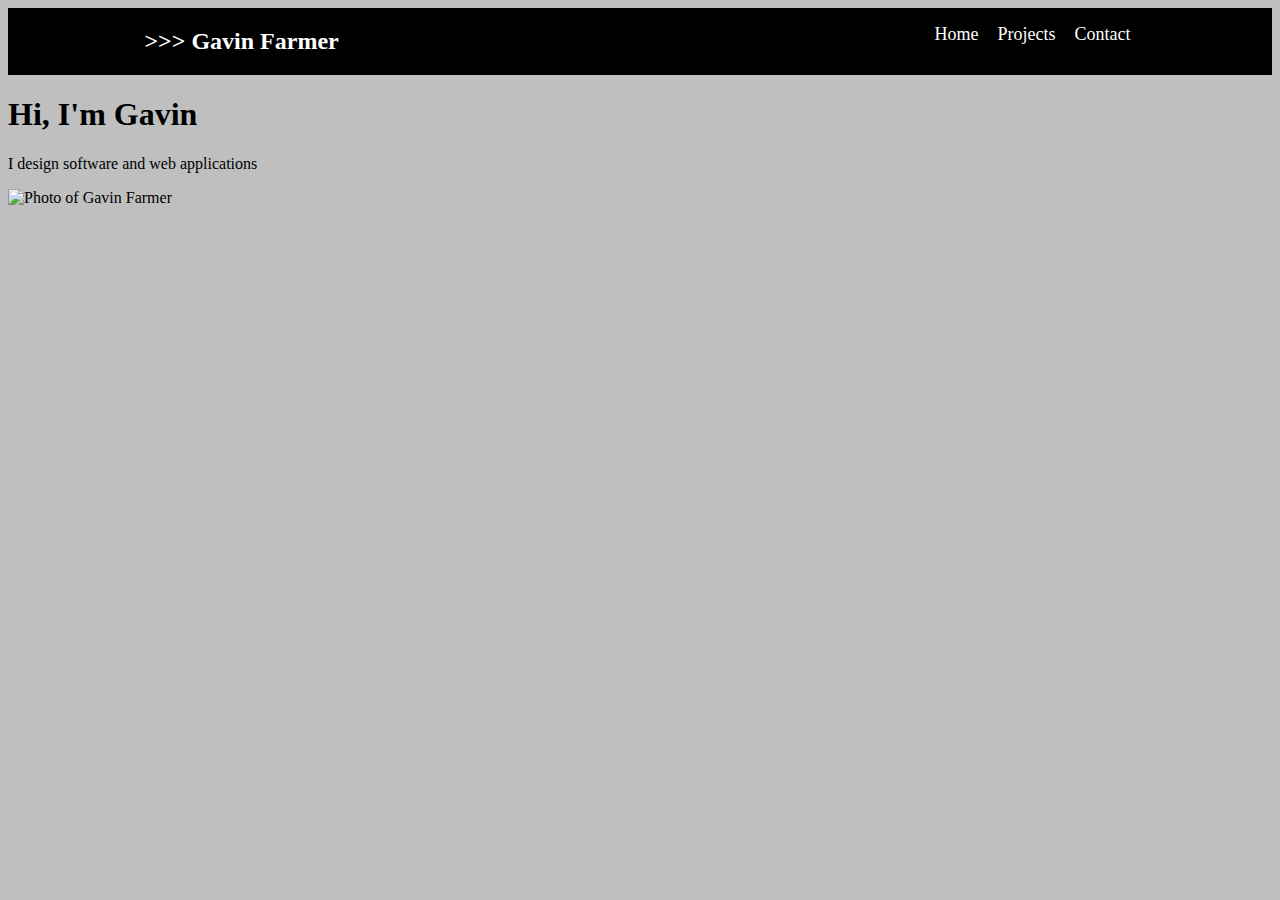
==== index.html @ 196890a0 "Add files via upload" ====
<!DOCTYPE html>
<html lang="en">
<head>
    <meta charset="UTF-8">
    <meta http-equiv="X-UA-Compatible" content="IE=edge">
    <meta name="viewport" content="width=device-width, initial-scale=1.0">
    <title>Gavin Farmer - Portfolio</title>
    <link rel="stylesheet" href="style.css" />
</head>
<body>
    <div id="main-header">
        <div class="container">
            <h2 id="name">>>> Gavin Farmer</h2>
            <nav id="navbar">
                <ul>
                    <li><a href=index.html>Home</a></li>
                    <li><a href=projects.html>Projects</a></li>
                    <li><a href=contact.html>Contact</a></li>
                </ul>
            </nav>
        </div>
    </div>
    <main>
        <div class="container2">
            <h1>Hi, I'm Gavin</h1>
            <p>I design software and web applications</p>
            <img id="profile-pic" src="Images/GavinFarmer-38.jpg" alt="Photo of Gavin Farmer">
        </div>
    </main>
    <footer></footer>
</body>
</html>
---- style.css ----
body {
    background-color: #bfbfbf;
}

h1, p, h2 {
    font-family: Georgia, 'Times New Roman', Times, serif;
}

.container {
    width: 80%;
    margin: auto;
    overflow: hidden;
}

#main-header {
    background-color: black;
}

#name {
    color: white;
    padding-left: 10px;
    padding-right: 10px;
    float:left
}
 
#navbar {
    align-items: center;
    float:right;
}
 
#navbar ul {
    padding:0;
    list-style:none;
}
 
#navbar li {
    display:inline-block;
}
 
#navbar a {
    color:white;
    text-decoration:none;
    font-size:18px;
    padding-right:15px;
}

#profile-pic {
    max-width: 20%;
    height: auto;
}
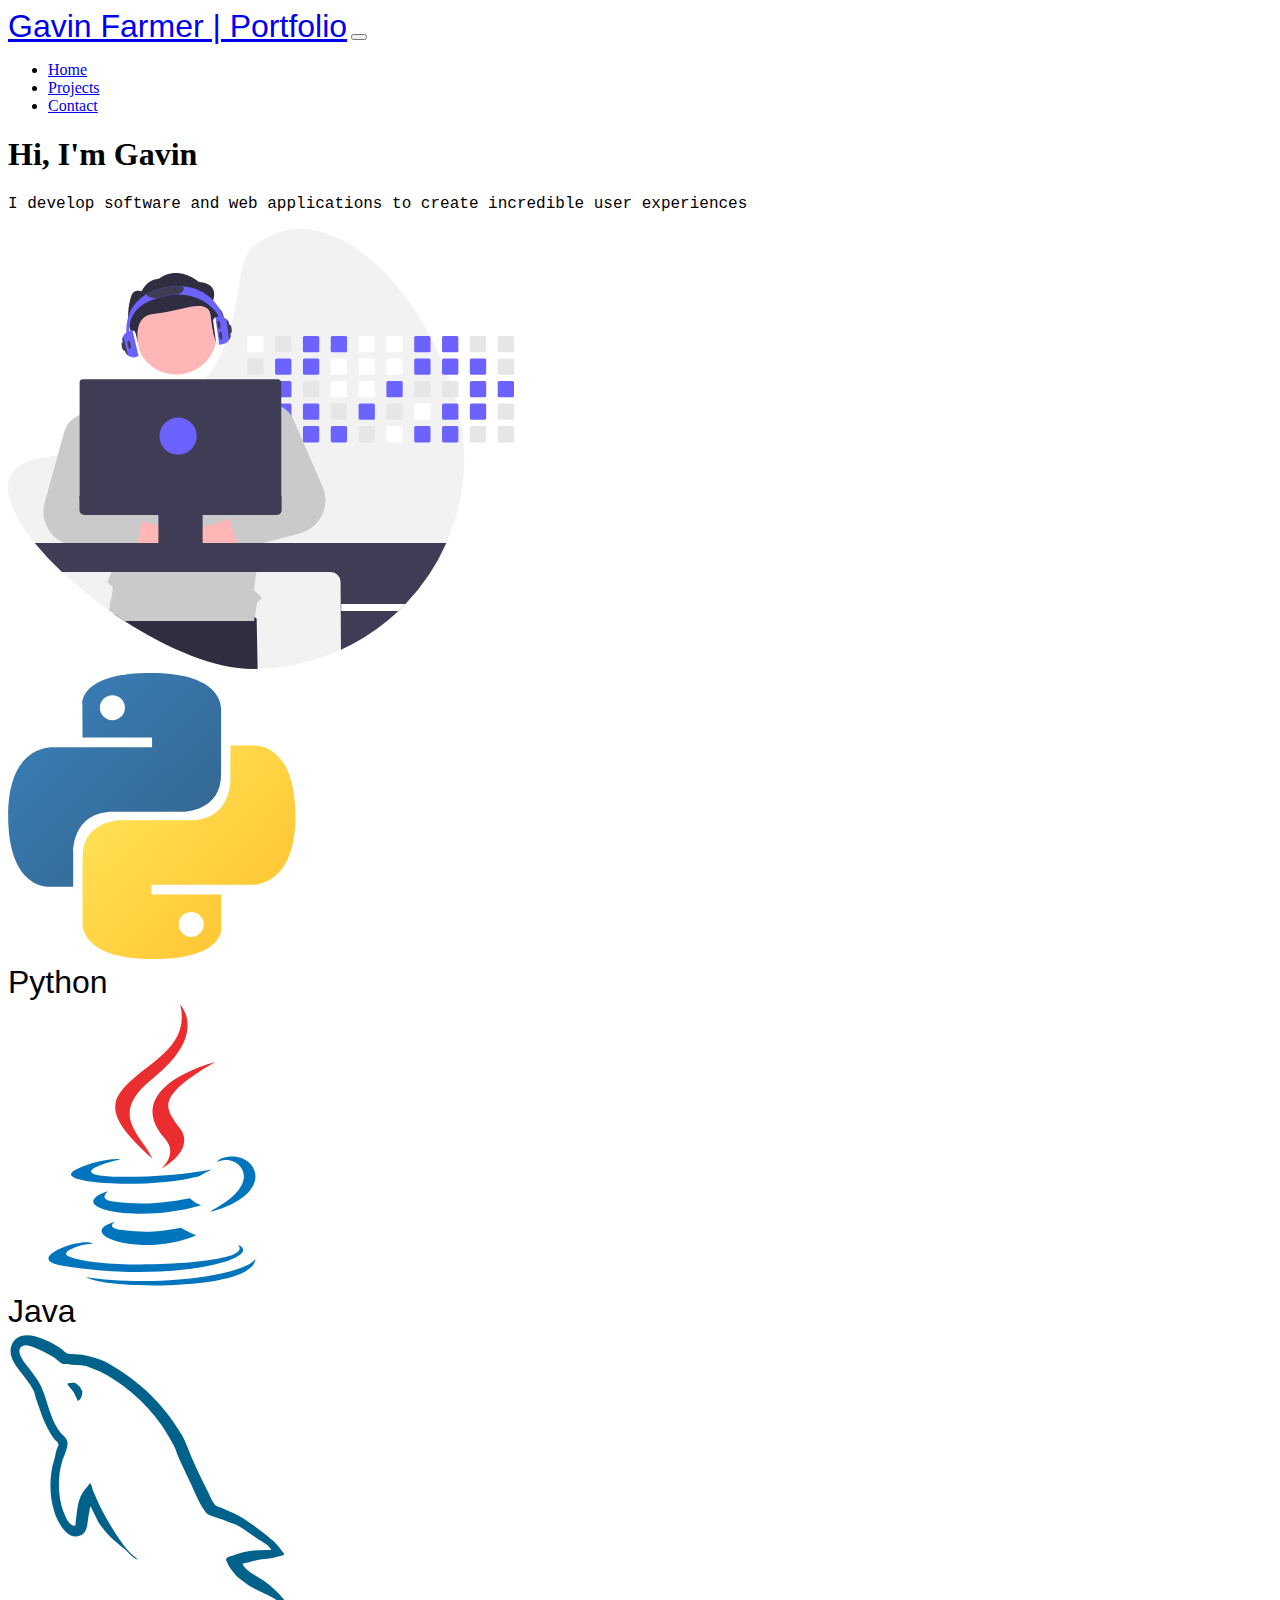
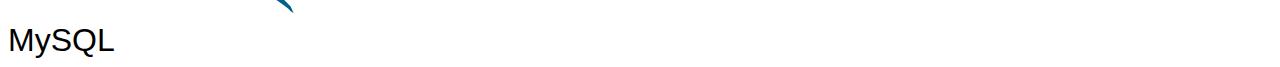
==== commit 26d97da1: "Add files via upload" ====
--- a/index.html
+++ b/index.html
@@ -4,29 +4,77 @@
     <meta charset="UTF-8">
     <meta http-equiv="X-UA-Compatible" content="IE=edge">
     <meta name="viewport" content="width=device-width, initial-scale=1.0">
+    <link href="https://cdn.jsdelivr.net/npm/bootstrap@5.1.3/dist/css/bootstrap.min.css" rel="stylesheet" integrity="sha384-1BmE4kWBq78iYhFldvKuhfTAU6auU8tT94WrHftjDbrCEXSU1oBoqyl2QvZ6jIW3" crossorigin="anonymous">
+    <link rel="stylesheet" href="style.css">
     <title>Gavin Farmer - Portfolio</title>
-    <link rel="stylesheet" href="style.css" />
+
 </head>
 <body>
-    <div id="main-header">
+    <!-- Nav Bar -->
+    <nav class="navbar navbar-expand-lg bg-dark navbar-dark py-3">
         <div class="container">
-            <h2 id="name">>>> Gavin Farmer</h2>
-            <nav id="navbar">
-                <ul>
-                    <li><a href=index.html>Home</a></li>
-                    <li><a href=projects.html>Projects</a></li>
-                    <li><a href=contact.html>Contact</a></li>
+            <a href="#" class="navbar-brand" id="nav-title">Gavin Farmer | Portfolio</a>
+
+            <button class="navbar-toggler" type="button" data-bs-toggle="collapse" data-bs-target="#navmenu">
+                <span class="navbar-toggler-icon"></span>
+            </button>
+
+            <div class="collapse navbar-collapse" id="navmenu">
+                <ul class="navbar-nav ms-auto px-10">
+                    <li class="nav-item mx-3">
+                        <a href="#home" class="nav-link text-warning">Home</a>
+                    </li>
+                    <li class="nav-item mx-3">
+                        <a href="#projects" class="nav-link text-warning">Projects</a>
+                    </li>
+                    <li class="nav-item mx-3">
+                        <a href="#contact" class="nav-link text-warning">Contact</a>
+                    </li>
                 </ul>
-            </nav>
+            </div>
         </div>
-    </div>
-    <main>
-        <div class="container2">
-            <h1>Hi, I'm Gavin</h1>
-            <p>I design software and web applications</p>
-            <img id="profile-pic" src="Images/GavinFarmer-38.jpg" alt="Photo of Gavin Farmer">
+    </nav>
+
+    <!-- Hero -->
+    <section class="bg-light text-dark p-5 text-center text-sm-start">
+        <div class="container">
+            <div class="d-md-flex align-items-center justify-content-between">
+                <div>
+                    <h1>Hi, I'm Gavin</h1>
+                    <p class="lead my-4" id="hero-text">I develop software and web applications to create incredible user experiences</p>
+                </div>
+                <img class="img-fluid w-50 d-none d-md-block" src="img/computer.svg" alt="illustration of a person at a computer">
+            </div>
         </div>
-    </main>
-    <footer></footer>
+    </section>
+
+    <!-- Skill Boxes -->
+    <section class="bg-warning text-light p-5">
+        <div class="container">
+            <div class="row">
+                <div class="col-md py-sm-5">
+                    <div class="card text-dark bg-light rounded">
+                        <img src="img/python.svg" class="mx-auto img-fluid w-50 py-5" alt="python logo" style="width: 18rem;">
+                        <div class="card-title text-center" id="lang-logos">Python</div>
+                    </div>    
+                </div>
+                <div class="col-md py-sm-5">
+                    <div class="card text-dark bg-light rounded">
+                        <img src="img/java.svg" class="mx-auto img-fluid w-50 py-5" alt="java logo" style="width: 18rem;">
+                        <div class="card-title text-center" id="lang-logos">Java</div>
+                    </div>    
+                </div>
+                <div class="col-md py-sm-5">
+                    <div class="card text-dark bg-light rounded">
+                        <img src="img/mysql.svg" class="mx-auto img-fluid w-50 py-5" alt="mysql logo" style="width: 18rem;">
+                        <div class="card-title text-center" id="lang-logos">MySQL</div>
+                    </div>    
+                </div>
+            </div>
+        </div>
+    </section>
+
+    <script src="https://cdn.jsdelivr.net/npm/bootstrap@5.1.3/dist/js/bootstrap.bundle.min.js" integrity="sha384-ka7Sk0Gln4gmtz2MlQnikT1wXgYsOg+OMhuP+IlRH9sENBO0LRn5q+8nbTov4+1p" crossorigin="anonymous"></script>
+
 </body>
 </html>--- a/style.css
+++ b/style.css
@@ -1,50 +1,22 @@
-body {
-    background-color: #bfbfbf;
+.img-fluid {
+    max-width: 40%;
+    height: auto;
 }
 
-h1, p, h2 {
-    font-family: Georgia, 'Times New Roman', Times, serif;
+#nav-title {
+    font-family: 'Trebuchet MS', 'Lucida Sans Unicode', 'Lucida Grande', 'Lucida Sans', Arial, sans-serif;
+    font-size: xx-large;
 }
 
-.container {
-    width: 80%;
-    margin: auto;
-    overflow: hidden;
+#hero-text {
+    font-family: 'Courier New', Courier, monospace;
 }
 
-#main-header {
-    background-color: black;
+#lang-logos {
+    font-family: 'Segoe UI', Tahoma, Geneva, Verdana, sans-serif;
+    font-size: xx-large;
 }
 
-#name {
-    color: white;
-    padding-left: 10px;
-    padding-right: 10px;
-    float:left
-}
- 
-#navbar {
-    align-items: center;
-    float:right;
-}
- 
-#navbar ul {
-    padding:0;
-    list-style:none;
-}
- 
-#navbar li {
-    display:inline-block;
-}
- 
-#navbar a {
-    color:white;
-    text-decoration:none;
-    font-size:18px;
-    padding-right:15px;
-}
-
-#profile-pic {
-    max-width: 20%;
-    height: auto;
+#card-color {
+    background-color: #cacaca;
 }